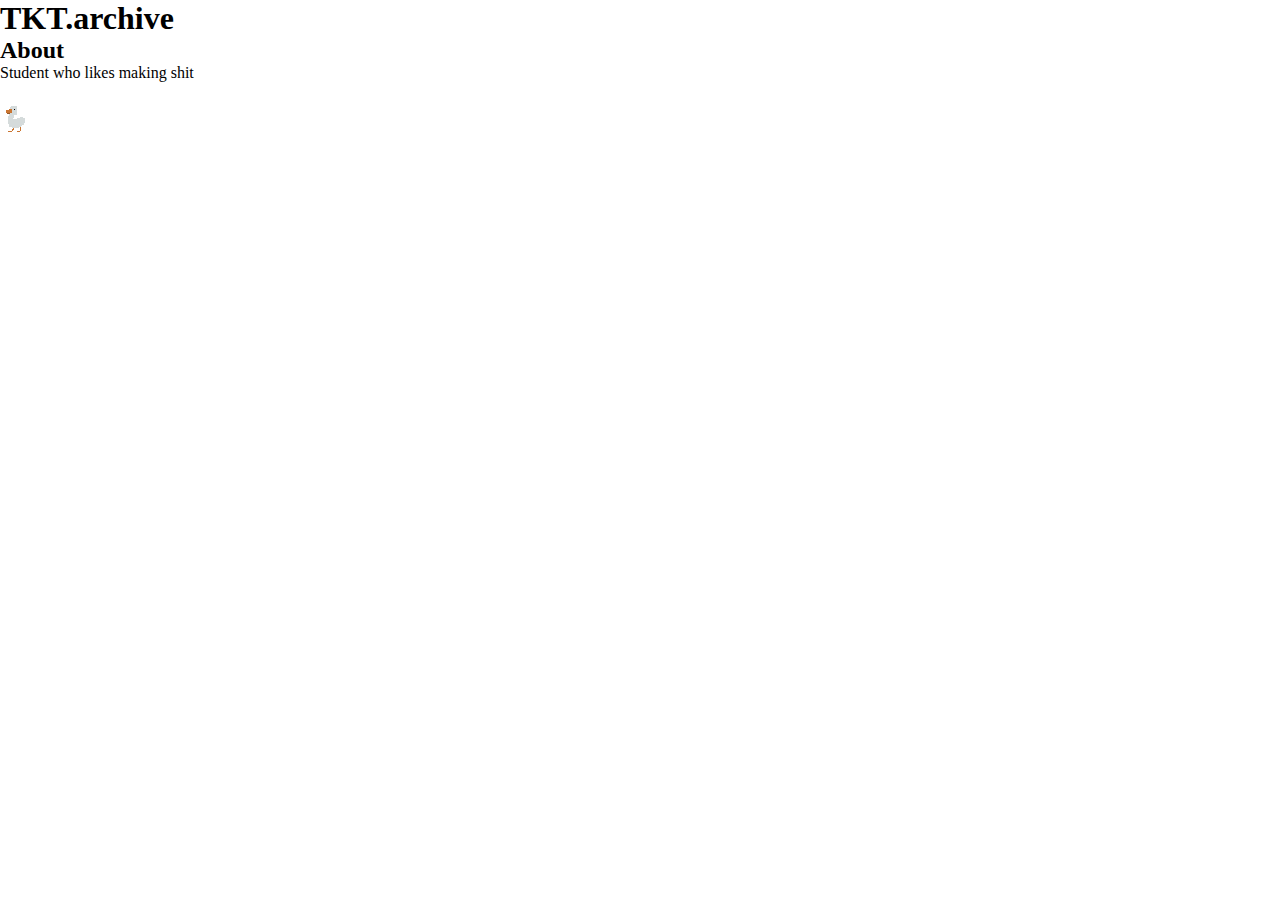
==== about.html @ 27c32eb1 "Web Font + Working links & Pages" ====
<!DOCTYPE html>
<html lang="en">
<head>
    <meta charset="UTF-8">
    <meta name="viewport" content="width=device-width, initial-scale=1.0">
    <title>TKT.archive - about</title>
    <link rel="stylesheet" href="css/style.css">
<style>




</style>

</head>


<body>
    <h1 class="h1">TKT.archive</h1>
    
    <h2>About</h2>
 <p>
    Student who likes making shit </p>
    <br>
    <img src=images\duckduck.gif>
   
   



    
</body>











</html>
---- css/style.css ----
* {
  margin: 0;
  padding: 0;
  box-sizing: border-box;
}

/*font*/
@font-face {
  font-family:'jsMath-cmti10'    ;
  src:url('fonts\jsMath-cmti10.woff');
  font-style: italic;
}

.navbar {
  display: flex;
  justify-content: space-between; /* to spread out the wordmark and icons */
  align-items: center;
  position: fixed;
  height:60px;
  top: 0;
  left: 0;
  right: 0;
  border-radius:0px 0px 24px 24px;
  background-color: #EEEBE1;
  color: #424240;
  padding: 10px 20px;
  z-index: 1000; /*navbar stays on top */
}

.wordmark {
  font-family: 'jsMath-cmti10';
  font-size: 34px;
  text-align: left;
  text-decoration: none;
  flex-grow: 1; /* Makes the wordmark take as much space as it needs */
  color:#424240
}

.wordmark:hover {
  color: #2319E2;
}

.nav-icons {
  display: flex;
  align-items: center;
  height:100%
}

.divider {
  width: 1px;
  height: 100%; 
  background-color: #424240;
  margin-right: 20px; /* space between divider and icons */
  position: absolute;
  top:0;
}

.icon {
  margin-left: 15px;
  display: flex;
  justify-content: center;
  align-items: center;
}

.icon:hover {
  color:#2319E2
}

.icon img {
  width: 24px; /* icon size */
  height: 24px;
  cursor: pointer;
  transition: transform 0.3s ease;
}

.menu-icon {
  display: none; /*hidden */
  cursor: pointer;
  margin-left: 20px;
}

/*dropdown menu*/
.dropdown {
  display: none; /* hidden */
  position: absolute;
  top: 40px; 
  right: 0; 
  width:63px;
  background-color: #EEEBE1;
  padding: 10px;
  border-radius: 0 0 5px 5px;
  /*box-shadow: 0 0 10px rgba(0, 0, 0, 0.3);*/
}

.dropdown.active {
  display: block; /* show when active */
}

.dropdown .icon {
  margin: 10px 0;
}

@media (max-width: 475px) {
  /* hide the regular icons on small screens */
  .nav-icons .icon {
      display: none;
  }

  /* show the menu icon on small screens */
  .menu-icon {
      display: block;
  }
}

/* masonry grid */
.masonry-with-columns {
    columns: 4 200px;
    column-gap: 1rem;
  }
  .masonry-with-columns div {
    width: 150px;
    background: #EC985A;
    color: white;
    margin: 0 0rem 0rem 0;
    display: inline-block;
    width: 100%;
    text-align: center;
    font-family: system-ui;
    font-weight: 900;
    font-size: 2rem;
    background-size: cover;
  }
  /* single cell grid */
  .masonry-with-columns div:nth-child(1) {
    height: 101px;
    line-height: 101px;
   object-fit: fill;
  }
  .masonry-with-columns div:nth-child(2) {
    height: 489px;
    line-height: 489px;
    object-fit: fill;
  }
  .masonry-with-columns div:nth-child(3) {
    height: 419px;
    line-height: 419px;
    
  }
  .masonry-with-columns div:nth-child(4) {
    height: 294px;
    line-height: 294px;
   
  }
  .masonry-with-columns div:nth-child(5) {
    height: 446px;
    line-height: 446px;
   
  }
  .masonry-with-columns div:nth-child(6) {
    height: 174px;
    line-height: 174px;
    
  }
  .masonry-with-columns div:nth-child(7) {
    height: 496px;
    line-height: 496px;
    
  }
  .masonry-with-columns div:nth-child(8) {
    height: 131px;
    line-height: 131px;
   
  }
  .masonry-with-columns div:nth-child(9) {
    height: 312px;
    line-height: 312px;
    
  }
  .masonry-with-columns div:nth-child(10) {
    height: 207px;
    line-height: 207px;
    background-size: cover;
  }
  .masonry-with-columns div:nth-child(11) {
    height: 155px;
    line-height: 155px;
  }
  .masonry-with-columns div:nth-child(12) {
    height: 355px;
    line-height: 355px;
  }
  .masonry-with-columns div:nth-child(13) {
    height: 289px;
    line-height: 289px;
  }
  .masonry-with-columns div:nth-child(14) {
    height: 212px;
    line-height: 212px;
  }
  .masonry-with-columns div:nth-child(15) {
    height: 296px;
    line-height: 296px;
  }
  .masonry-with-columns div:nth-child(16) {
    height: 170px;
    line-height: 170px;
  }
  .masonry-with-columns div:nth-child(17) {
    height: 194px;
    line-height: 194px;
  }
  .masonry-with-columns div:nth-child(18) {
    height: 195px;
    line-height: 195px;
  }
  .masonry-with-columns div:nth-child(19) {
    height: 316px;
    line-height: 316px;
  }
  .masonry-with-columns div:nth-child(20) {
    height: 320px;
    line-height: 320px;
  }
  .masonry-with-columns div:nth-child(21) {
    height: 227px;
    line-height: 227px;
  }
  .masonry-with-columns div:nth-child(22) {
    height: 219px;
    line-height: 219px;
  }
  .masonry-with-columns div:nth-child(23) {
    height: 386px;
    line-height: 386px;
  }
  .masonry-with-columns div:nth-child(24) {
    height: 129px;
    line-height: 129px;
  }
  .masonry-with-columns div:nth-child(25) {
    height: 355px;
    line-height: 355px;
  }
  .masonry-with-columns div:nth-child(26) {
    height: 350px;
    line-height: 350px;
  }
  .masonry-with-columns div:nth-child(27) {
    height: 143px;
    line-height: 143px;
  }
  .masonry-with-columns div:nth-child(28) {
    height: 404px;
    line-height: 404px;
  }
  .masonry-with-columns div:nth-child(29) {
    height: 209px;
    line-height: 209px;
  }
  .masonry-with-columns div:nth-child(30) {
    height: 349px;
    line-height: 349px;
  }
  .masonry-with-columns div:nth-child(31) {
    height: 140px;
    line-height: 140px;
  }
  .masonry-with-columns div:nth-child(32) {
    height: 212px;
    line-height: 212px;
  }
  .masonry-with-columns div:nth-child(33) {
    height: 324px;
    line-height: 324px;
  }
  .masonry-with-columns div:nth-child(34) {
    height: 251px;
    line-height: 251px;
  }
  .masonry-with-columns div:nth-child(35) {
    height: 238px;
    line-height: 238px;
  }
  .masonry-with-columns div:nth-child(36) {
    height: 410px;
    line-height: 410px;
  }

/* masonry grid */
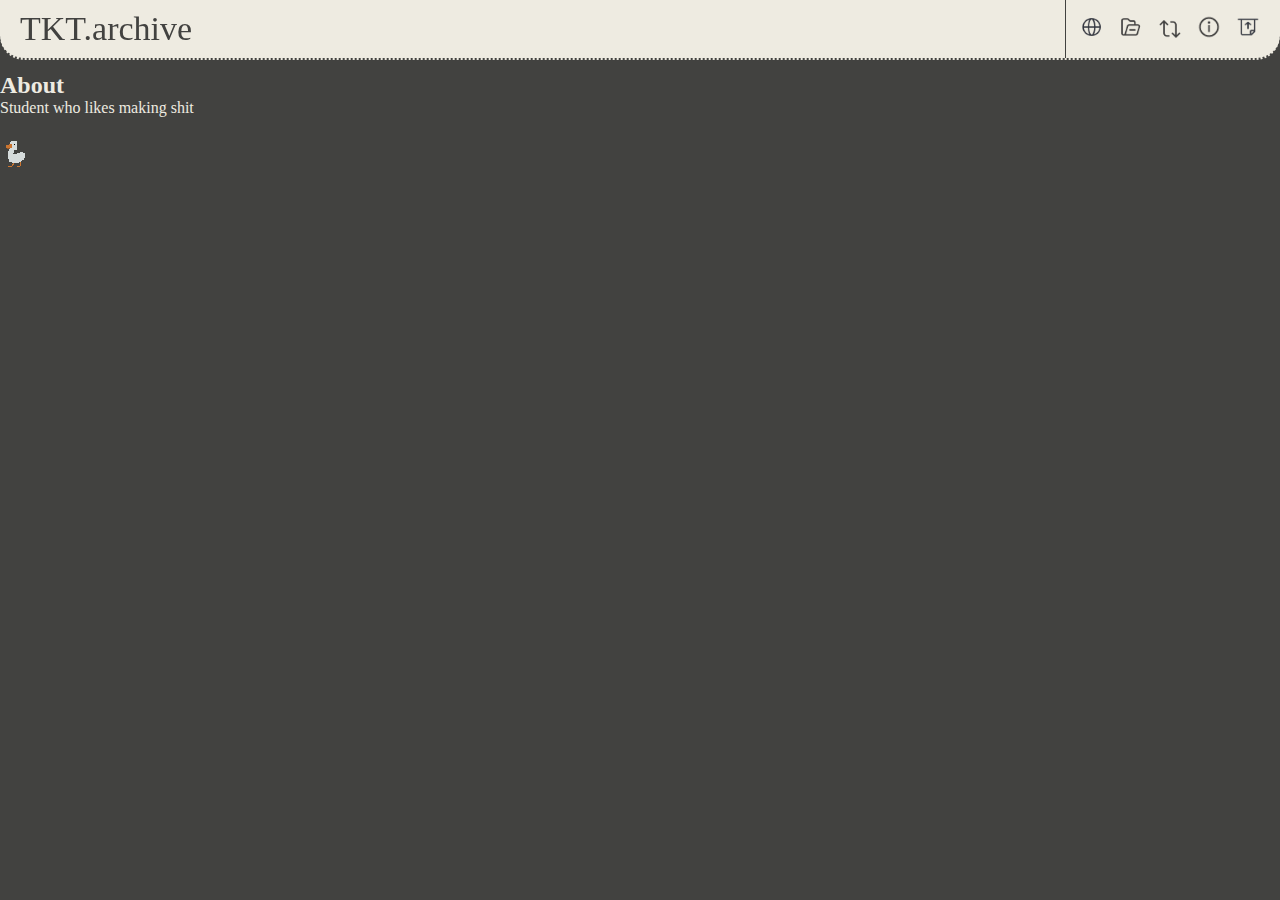
==== commit dc0050bd: "home navigation" ====
--- a/about.html
+++ b/about.html
@@ -8,16 +8,47 @@
     <link rel="stylesheet" href="css/style.css">
 <style>
 
-
-
-
 </style>
 
 </head>
 
 
 <body>
-    <h1 class="h1">TKT.archive</h1>
+    <header class="navbar">
+        <a href="index.html" class="wordmark">TKT.archive</a></div>
+        <div class="nav-icons">
+            <div class="divider"></div>
+            <a href="global_src.html"><div class="icon"><img src="icons\globe.png" alt="World" /></a></div>
+            <a href="library.html"><div class="icon"><img src="icons\Folder_open_alt.png" alt="Library" /></a></div>
+            <div class="icon"><img src="icons\Regroup.png" alt="Random" /></div>
+            <a href="about.html"><div class="icon"><img src="icons\Info.png" alt="About" /></a></div>
+            <a href="upload.html"><div class="icon"><img src="icons\Load_list_alt_light@3x.png" alt="Upload" /></a></div>
+        </div>
+    
+    
+    <div class="menu-icon" onclick="toggleDropdown()">
+      <img src="icons\Menu.png" alt="Menu"/>
+    </div>
+    </div>
+    
+    <div class="dropdown">
+      <a href="global_src.html"><div class="icon"><img src="icons\globe.png" alt="World" /></a></div>
+      <a href="library.html"><div class="icon"><img src="icons\Folder_open_alt.png" alt="Library" /></a></div>
+      <div class="icon"><img src="icons\Regroup.png" alt="Random" /></div>
+      <a href="about.html"><div class="icon"><img src="icons\Info.png" alt="About" /></a></div>
+      <a href="upload.html"><div class="icon"><img src="icons\Load_list_alt_light@3x.png" alt="Upload" /></a></div>
+    </div>
+    
+    
+    </header>
+    
+    <script>
+      function toggleDropdown() {
+          const dropdown = document.querySelector('.dropdown');
+          dropdown.classList.toggle('active');
+      }
+    </script>
+       <br>   <br>   <br>   <br>
     
     <h2>About</h2>
  <p>
--- a/css/style.css
+++ b/css/style.css
@@ -4,12 +4,26 @@
   box-sizing: border-box;
 }
 
+body {
+background-color: #424240;
+color: #EEEBE1;
+}
 /*font*/
 @font-face {
-  font-family:'jsMath-cmti10'    ;
+  font-family:'jsMath-cmti10';
   src:url('fonts\jsMath-cmti10.woff');
   font-style: italic;
 }
+
+  /* handjet-regular - latin */
+  @font-face {
+    font-display: swap; /* Check https://developer.mozilla.org/en-US/docs/Web/CSS/@font-face/font-display for other options. */
+    font-family: 'Handjet';
+    font-style: normal;
+    font-weight: 400;
+    src: url('../fonts/handjet-v19-latin-regular.woff2') format('woff2'); /* Chrome 36+, Opera 23+, Firefox 39+, Safari 12+, iOS 10+ */
+  }
+
 
 .navbar {
   display: flex;
@@ -25,6 +39,13 @@
   color: #424240;
   padding: 10px 20px;
   z-index: 1000; /*navbar stays on top */
+  border-bottom: 2px dotted #424240;
+}        
+
+/* hover link */
+a:hover {
+ color: 2319E2;
+ transition: 2s;
 }
 
 .wordmark {
@@ -32,12 +53,14 @@
   font-size: 34px;
   text-align: left;
   text-decoration: none;
-  flex-grow: 1; /* Makes the wordmark take as much space as it needs */
+  flex-grow: 1; /* makes the wordmark take as much space as it needs */
   color:#424240
+
 }
 
 .wordmark:hover {
   color: #2319E2;
+  transition: 2s;
 }
 
 .nav-icons {
@@ -62,10 +85,6 @@
   align-items: center;
 }
 
-.icon:hover {
-  color:#2319E2
-}
-
 .icon img {
   width: 24px; /* icon size */
   height: 24px;
@@ -86,10 +105,9 @@
   top: 40px; 
   right: 0; 
   width:63px;
-  background-color: #EEEBE1;
+  background-color:#EEEBE1;
   padding: 10px;
   border-radius: 0 0 5px 5px;
-  /*box-shadow: 0 0 10px rgba(0, 0, 0, 0.3);*/
 }
 
 .dropdown.active {
@@ -98,6 +116,25 @@
 
 .dropdown .icon {
   margin: 10px 0;
+}
+
+.image-container {
+  margin-top: 60px;
+  background-color: #EEEBE1;
+  position:relative;
+  width:auto;
+  height: auto;
+  display: block;
+  padding-bottom: 20px;
+
+}
+
+.tags {
+  margin-top: 10px;
+  font-size: 1.2rem;
+  color: #424240;
+  margin-bottom: 20px;
+  word-wrap: break-word;
 }
 
 @media (max-width: 475px) {
@@ -115,139 +152,122 @@
 /* masonry grid */
 .masonry-with-columns {
     columns: 4 200px;
-    column-gap: 1rem;
-  }
+    column-gap: .5rem;
+  }
+
+  .grid-container {
+    margin-top: 60px; 
+    border-radius: 24px 24px 0 0;
+    background-color:#EEEBE1; 
+    overflow: hidden; 
+    position: relative;
+    z-index: 1; /* grid container stays below nav */
+  }
+
   .masonry-with-columns div {
     width: 150px;
-    background: #EC985A;
-    color: white;
+    background: #EEEBE1;
+    color: #EEEBE1;
     margin: 0 0rem 0rem 0;
     display: inline-block;
     width: 100%;
+    height:fit-content;
     text-align: center;
-    font-family: system-ui;
     font-weight: 900;
     font-size: 2rem;
-    background-size: cover;
-  }
+    overflow: hidden;
+    position: relative;
+
+  }
+  .masonry-with-columns div img {
+    width:100%;
+    height:auto;
+    object-fit: cover;
+    display: block;
+  }
+
   /* single cell grid */
   .masonry-with-columns div:nth-child(1) {
-    height: 101px;
-    line-height: 101px;
-   object-fit: fill;
+   height: fit-content;
+  
   }
   .masonry-with-columns div:nth-child(2) {
-    height: 489px;
-    line-height: 489px;
-    object-fit: fill;
+    height: fit-content;
   }
   .masonry-with-columns div:nth-child(3) {
-    height: 419px;
-    line-height: 419px;
-    
+    height: fit-content;  
   }
   .masonry-with-columns div:nth-child(4) {
-    height: 294px;
-    line-height: 294px;
-   
+    height: fit-content;
   }
   .masonry-with-columns div:nth-child(5) {
-    height: 446px;
-    line-height: 446px;
-   
+    height: fit-content;
   }
   .masonry-with-columns div:nth-child(6) {
-    height: 174px;
-    line-height: 174px;
-    
+    height:fit-content; 
   }
   .masonry-with-columns div:nth-child(7) {
-    height: 496px;
-    line-height: 496px;
-    
+    height:fit-content;  
   }
   .masonry-with-columns div:nth-child(8) {
-    height: 131px;
-    line-height: 131px;
-   
+    height:fit-content;
   }
   .masonry-with-columns div:nth-child(9) {
-    height: 312px;
-    line-height: 312px;
-    
+    height:fit-content; 
   }
   .masonry-with-columns div:nth-child(10) {
-    height: 207px;
-    line-height: 207px;
-    background-size: cover;
+    height:fit-content;
   }
   .masonry-with-columns div:nth-child(11) {
-    height: 155px;
-    line-height: 155px;
+    height:fit-content;
   }
   .masonry-with-columns div:nth-child(12) {
-    height: 355px;
-    line-height: 355px;
+    height:fit-content;
   }
   .masonry-with-columns div:nth-child(13) {
-    height: 289px;
-    line-height: 289px;
+    height:fit-content;
   }
   .masonry-with-columns div:nth-child(14) {
-    height: 212px;
-    line-height: 212px;
+    height:fit-content;
   }
   .masonry-with-columns div:nth-child(15) {
-    height: 296px;
-    line-height: 296px;
+    height:fit-content;
   }
   .masonry-with-columns div:nth-child(16) {
-    height: 170px;
-    line-height: 170px;
+    height:fit-content;
   }
   .masonry-with-columns div:nth-child(17) {
-    height: 194px;
-    line-height: 194px;
+    height:fit-content;
   }
   .masonry-with-columns div:nth-child(18) {
-    height: 195px;
-    line-height: 195px;
+    height:fit-content;
   }
   .masonry-with-columns div:nth-child(19) {
-    height: 316px;
-    line-height: 316px;
+    height:fit-content;
   }
   .masonry-with-columns div:nth-child(20) {
-    height: 320px;
-    line-height: 320px;
+    height:fit-content;
   }
   .masonry-with-columns div:nth-child(21) {
-    height: 227px;
-    line-height: 227px;
+    height:fit-content;
   }
   .masonry-with-columns div:nth-child(22) {
-    height: 219px;
-    line-height: 219px;
+    height:fit-content;
   }
   .masonry-with-columns div:nth-child(23) {
-    height: 386px;
-    line-height: 386px;
+    height:fit-content;
   }
   .masonry-with-columns div:nth-child(24) {
-    height: 129px;
-    line-height: 129px;
+    height:fit-content;
   }
   .masonry-with-columns div:nth-child(25) {
-    height: 355px;
-    line-height: 355px;
+    height:fit-content;
   }
   .masonry-with-columns div:nth-child(26) {
-    height: 350px;
-    line-height: 350px;
+    height:fit-content;
   }
   .masonry-with-columns div:nth-child(27) {
-    height: 143px;
-    line-height: 143px;
+    height:fit-content;
   }
   .masonry-with-columns div:nth-child(28) {
     height: 404px;
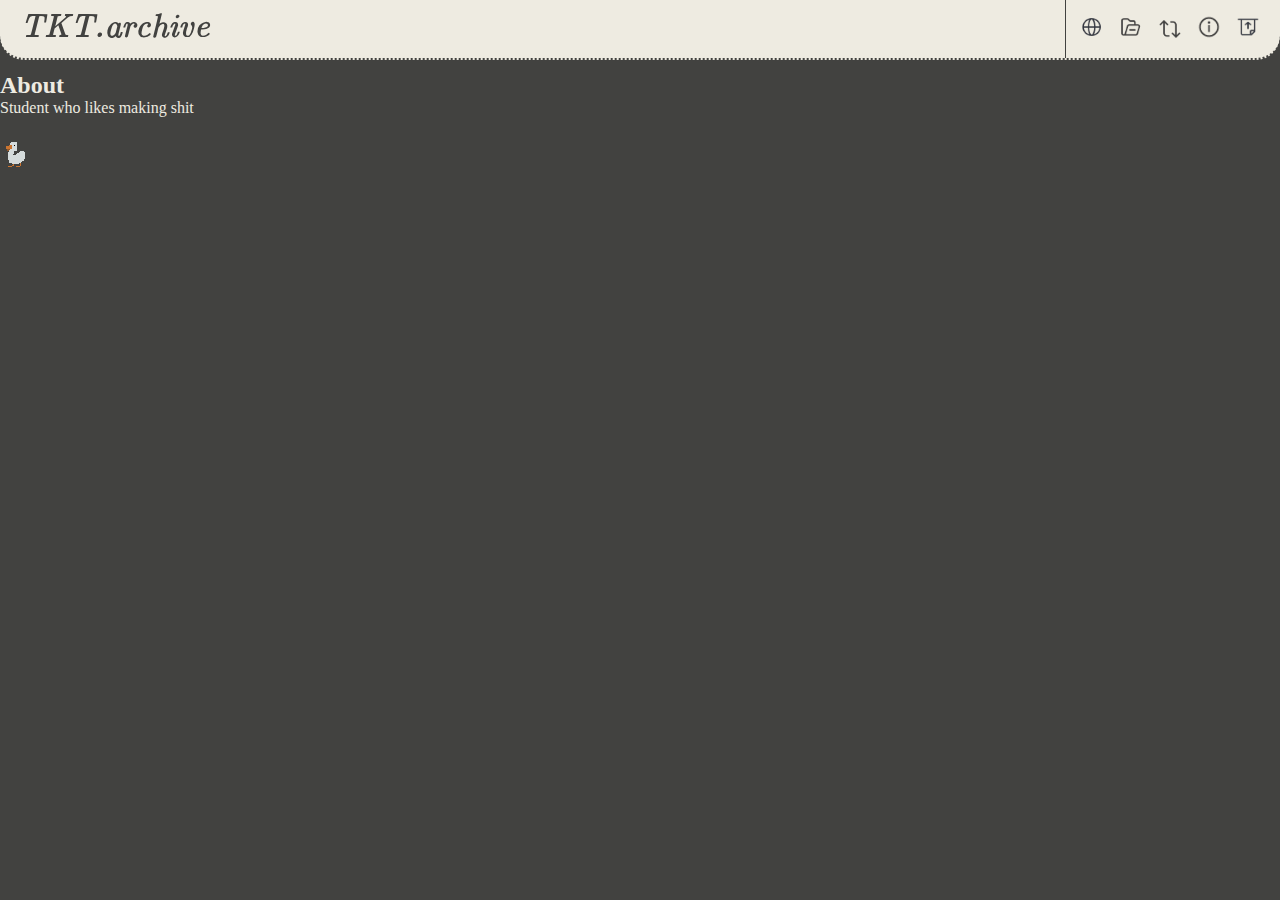
==== commit b762bfc6: "random ticket button working!" ====
--- a/about.html
+++ b/about.html
@@ -20,7 +20,7 @@
             <div class="divider"></div>
             <a href="global_src.html"><div class="icon"><img src="icons\globe.png" alt="World" /></a></div>
             <a href="library.html"><div class="icon"><img src="icons\Folder_open_alt.png" alt="Library" /></a></div>
-            <div class="icon"><img src="icons\Regroup.png" alt="Random" /></div>
+            <div class="icon random-trigger"><img src="icons/Regroup.png" alt="Random" /></div>
             <a href="about.html"><div class="icon"><img src="icons\Info.png" alt="About" /></a></div>
             <a href="upload.html"><div class="icon"><img src="icons\Load_list_alt_light@3x.png" alt="Upload" /></a></div>
         </div>
@@ -34,7 +34,7 @@
     <div class="dropdown">
       <a href="global_src.html"><div class="icon"><img src="icons\globe.png" alt="World" /></a></div>
       <a href="library.html"><div class="icon"><img src="icons\Folder_open_alt.png" alt="Library" /></a></div>
-      <div class="icon"><img src="icons\Regroup.png" alt="Random" /></div>
+      <div class="icon random-trigger"><img src="icons/Regroup.png" alt="Random" /></div>
       <a href="about.html"><div class="icon"><img src="icons\Info.png" alt="About" /></a></div>
       <a href="upload.html"><div class="icon"><img src="icons\Load_list_alt_light@3x.png" alt="Upload" /></a></div>
     </div>
@@ -57,10 +57,7 @@
     <img src=images\duckduck.gif>
    
    
-
-
-
-    
+<script src="random.js"></script>   
 </body>
 
 
--- a/css/style.css
+++ b/css/style.css
@@ -11,7 +11,7 @@
 /*font*/
 @font-face {
   font-family:'jsMath-cmti10';
-  src:url('fonts\jsMath-cmti10.woff');
+  src: url('../fonts/jsMath-cmti10.woff2');
   font-style: italic;
 }
 
@@ -42,20 +42,14 @@
   border-bottom: 2px dotted #424240;
 }        
 
-/* hover link */
-a:hover {
- color: 2319E2;
- transition: 2s;
-}
-
 .wordmark {
-  font-family: 'jsMath-cmti10';
+  font-family: 'jsmath-cmti10';
+  font-style: italic;
   font-size: 34px;
   text-align: left;
   text-decoration: none;
   flex-grow: 1; /* makes the wordmark take as much space as it needs */
   color:#424240
-
 }
 
 .wordmark:hover {
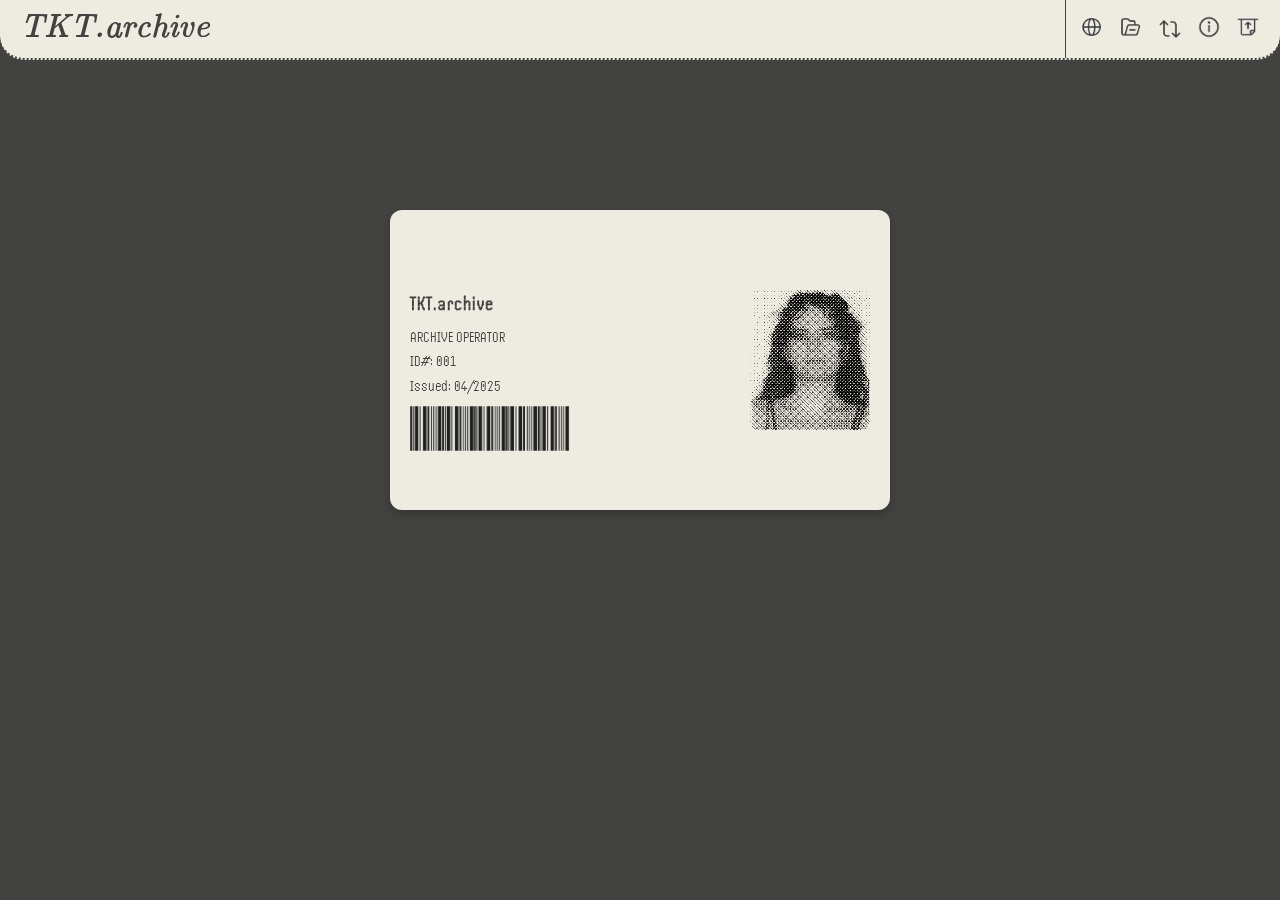
==== commit fb259a1d: "about page!" ====
--- a/about.html
+++ b/about.html
@@ -7,6 +7,128 @@
     <title>TKT.archive - about</title>
     <link rel="stylesheet" href="css/style.css">
 <style>
+
+.card-container {
+  perspective: 1000px;
+  display: flex;
+  justify-content: center;
+  align-items: center;
+  height: 80vh;
+}
+
+.card {
+  width: 500px;
+  height: 300px;
+  position: relative;
+  transform-style: preserve-3d;
+  transition: transform 0.6s ease;
+  cursor: pointer;
+}
+
+.card-front {
+  position: relative;
+  background-color: #EEEBE1;
+  border-radius: 8px;
+  display: flex;
+  flex-direction: column;
+  align-items: flex-start; 
+  justify-content: flex-start;
+  padding: 20px;
+}
+
+.id-photo {
+  width: 120px;
+  height: 140px;
+  overflow: hidden;
+  border-radius: 8px;
+  margin-left: 20px;
+}
+
+.id-image {
+  width: 100%;
+  height: 100%;
+  object-fit: cover;
+}
+
+.id-main {
+  display: flex;
+  width: 100%;
+  justify-content: space-between;
+  align-items: flex-start;
+}
+
+.id-content {
+  margin-top: 20px;
+  margin-bottom: 60px;
+}
+
+.id-info {
+  text-align: left;
+  font-size: 16px;
+  line-height: 1.4;
+}
+
+.id-info h3 {
+  margin-bottom: 8px;
+  font-size: 20px;
+  color: #424140;
+  letter-spacing: 1px;
+}
+
+.id-info p {
+  margin: 2px 0;
+  color: #424140;
+}
+
+.barcode {
+  position: absolute;
+  bottom: 20px;
+  left: 20px;
+  width: 160px;
+}
+
+.barcode img {
+  width: 100%;
+  height: auto;
+}
+
+.card-front,
+.card-back {
+  position: absolute;
+  width: 100%;
+  height: 100%;
+  border-radius: 12px;
+  background-color: #EEEBE1;
+  color: #424140;
+  font-family: 'Handjet', sans-serif;
+  backface-visibility: hidden;
+  display: flex;
+  flex-direction: column;
+  align-items: center;
+  justify-content: center;
+  padding: 20px;
+  box-shadow: 0 4px 8px rgba(0, 0, 0, 0.2);
+}
+
+.id-image {
+  width: 100%;
+  height: 100%;
+  object-fit: cover;
+  border-radius: 8px;
+}
+
+.card-back {
+  transform: rotateY(180deg);
+  background-image: url('images/moth.png'); 
+  background-repeat: no-repeat;
+  background-position: center;
+  background-size: contain; 
+  pointer-events: none;
+}
+
+.card.flipped {
+  transform: rotateY(180deg);
+}
 
 </style>
 
@@ -48,26 +170,43 @@
           dropdown.classList.toggle('active');
       }
     </script>
-       <br>   <br>   <br>   <br>
-    
-    <h2>About</h2>
- <p>
-    Student who likes making shit </p>
-    <br>
-    <img src=images\duckduck.gif>
-   
-   
-<script src="random.js"></script>   
+     <div class="card-container">
+      <div class="card">
+        <div class="card-front">
+          <div class="id-main">
+            <div class="id-info">
+              <h3>TKT.archive</h3>
+              <p>ARCHIVE OPERATOR</p>
+              <p>ID#: 001</p>
+              <p>Issued: 04/2025</p>
+            </div>
+        
+            <div class="id-photo">
+              <img src="images/id-photo.png" alt="ID Front" class="id-image">
+            </div>
+          </div>
+        
+          <div class="barcode">
+            <img src="images/barcode.png" alt="Barcode">
+          </div>
+        </div>
+
+        <div class="card-back">
+          <h2>More Info</h2>
+          <p>Obsessed with archives, fonts, weird scanners, and tiny data. Trying to preserve the ephemeral.</p>
+        </div>
+      </div>
+    </div>
+
+
+
+
+
+
+    <script>
+      document.querySelector('.card').addEventListener('click', function () {
+        this.classList.toggle('flipped');
+      });
+    </script>
 </body>
-
-
-
-
-
-
-
-
-
-
-
 </html>--- a/css/style.css
+++ b/css/style.css
@@ -301,6 +301,3 @@
   }
 
 /* masonry grid */
-
-
-
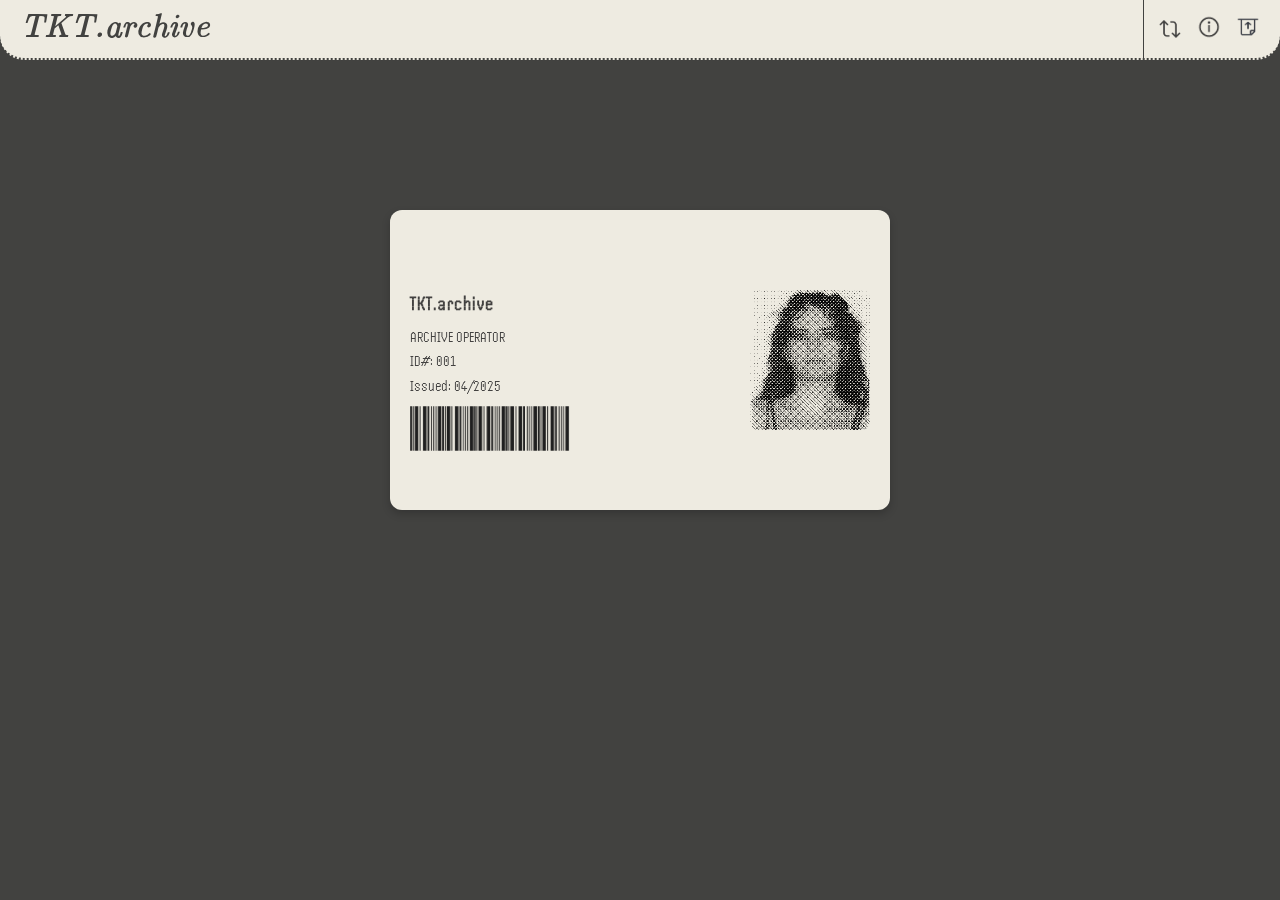
==== commit 1b7bf3de: "polish and fixing up pages" ====
--- a/about.html
+++ b/about.html
@@ -92,6 +92,8 @@
   height: auto;
 }
 
+
+
 .card-front,
 .card-back {
   position: absolute;
@@ -140,8 +142,6 @@
         <a href="index.html" class="wordmark">TKT.archive</a></div>
         <div class="nav-icons">
             <div class="divider"></div>
-            <a href="global_src.html"><div class="icon"><img src="icons\globe.png" alt="World" /></a></div>
-            <a href="library.html"><div class="icon"><img src="icons\Folder_open_alt.png" alt="Library" /></a></div>
             <div class="icon random-trigger"><img src="icons/Regroup.png" alt="Random" /></div>
             <a href="about.html"><div class="icon"><img src="icons\Info.png" alt="About" /></a></div>
             <a href="upload.html"><div class="icon"><img src="icons\Load_list_alt_light@3x.png" alt="Upload" /></a></div>
@@ -154,8 +154,6 @@
     </div>
     
     <div class="dropdown">
-      <a href="global_src.html"><div class="icon"><img src="icons\globe.png" alt="World" /></a></div>
-      <a href="library.html"><div class="icon"><img src="icons\Folder_open_alt.png" alt="Library" /></a></div>
       <div class="icon random-trigger"><img src="icons/Regroup.png" alt="Random" /></div>
       <a href="about.html"><div class="icon"><img src="icons\Info.png" alt="About" /></a></div>
       <a href="upload.html"><div class="icon"><img src="icons\Load_list_alt_light@3x.png" alt="Upload" /></a></div>
@@ -193,7 +191,7 @@
 
         <div class="card-back">
           <h2>More Info</h2>
-          <p>Obsessed with archives, fonts, weird scanners, and tiny data. Trying to preserve the ephemeral.</p>
+          <p>Obsessed with archives, fonts, weird scanners, and tiny data.<br> Trying to preserve the ephemeral.</p>
         </div>
       </div>
     </div>
@@ -208,5 +206,6 @@
         this.classList.toggle('flipped');
       });
     </script>
+    <script src="random.js"></script>
 </body>
 </html>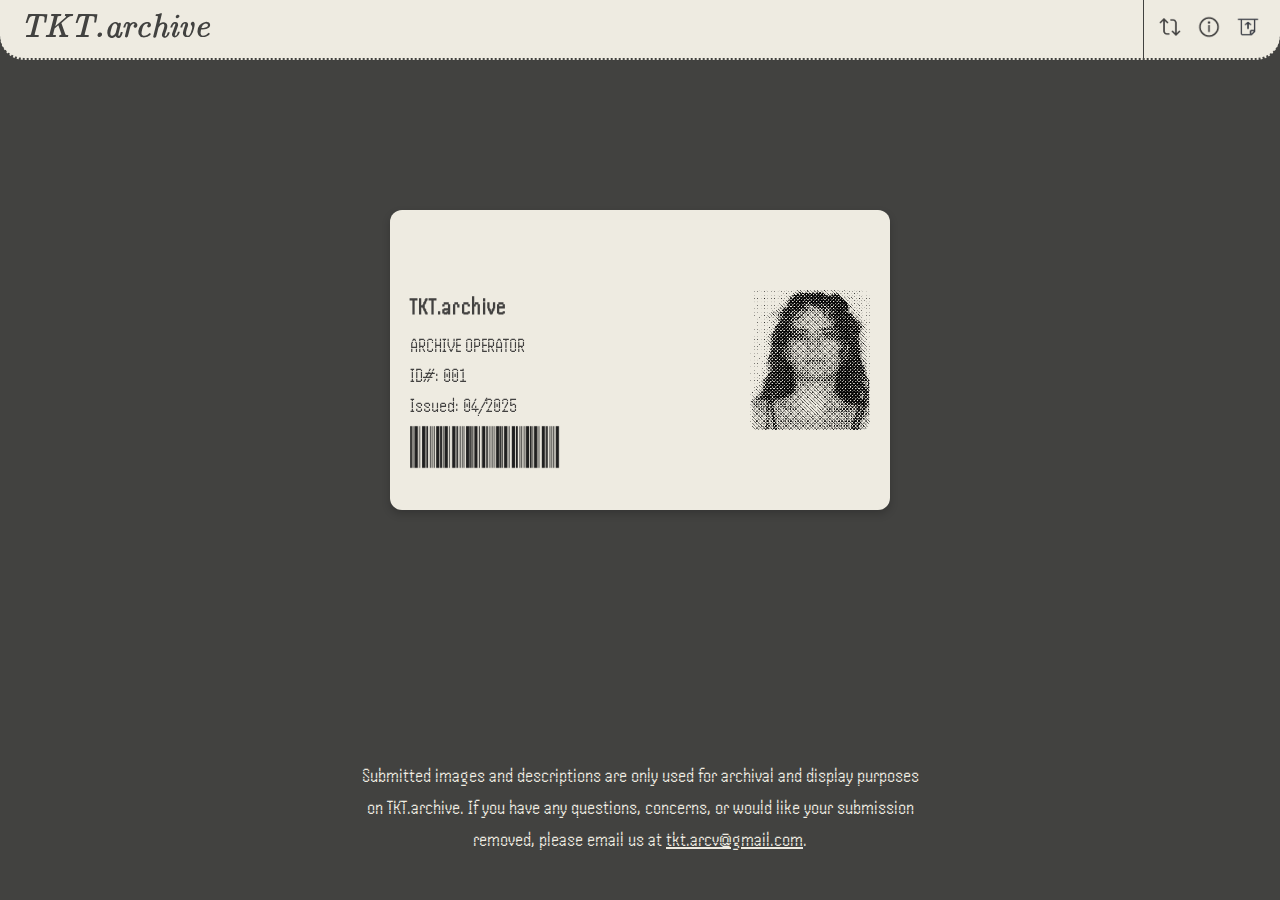
==== commit c1a1aa8f: "final touches" ====
--- a/about.html
+++ b/about.html
@@ -64,13 +64,13 @@
 
 .id-info {
   text-align: left;
-  font-size: 16px;
+  font-size: 20px;
   line-height: 1.4;
 }
 
 .id-info h3 {
   margin-bottom: 8px;
-  font-size: 20px;
+  font-size: 24px;
   color: #424140;
   letter-spacing: 1px;
 }
@@ -82,9 +82,9 @@
 
 .barcode {
   position: absolute;
-  bottom: 20px;
+  bottom: 5px;
   left: 20px;
-  width: 160px;
+  width: 150px;
 }
 
 .barcode img {
@@ -138,29 +138,58 @@
 
 
 <body>
-    <header class="navbar">
-        <a href="index.html" class="wordmark">TKT.archive</a></div>
-        <div class="nav-icons">
-            <div class="divider"></div>
-            <div class="icon random-trigger"><img src="icons/Regroup.png" alt="Random" /></div>
-            <a href="about.html"><div class="icon"><img src="icons\Info.png" alt="About" /></a></div>
-            <a href="upload.html"><div class="icon"><img src="icons\Load_list_alt_light@3x.png" alt="Upload" /></a></div>
-        </div>
-    
-    
+  <header class="navbar">
+    <a href="index.html" class="wordmark">TKT.archive</a>
+  
+    <div class="nav-icons">
+      <div class="divider"></div>
+  
+      <div class="icon tooltip random-trigger">
+        <img src="icons/Regroup.png" alt="Random" />
+        <span class="tooltip-text">Random</span>
+      </div>
+  
+      <a href="about.html">
+        <div class="icon tooltip">
+          <img src="icons/Info.png" alt="About" />
+          <span class="tooltip-text">About</span>
+        </div>
+      </a>
+  
+      <a href="upload.html">
+        <div class="icon tooltip">
+          <img src="icons/Load_list_alt_light@3x.png" alt="Upload" />
+          <span class="tooltip-text">Upload</span>
+        </div>
+      </a>
+    </div>
+  
     <div class="menu-icon" onclick="toggleDropdown()">
-      <img src="icons\Menu.png" alt="Menu"/>
-    </div>
-    </div>
-    
+      <img src="icons/Menu.png" alt="Menu" />
+    </div>
+  
     <div class="dropdown">
-      <div class="icon random-trigger"><img src="icons/Regroup.png" alt="Random" /></div>
-      <a href="about.html"><div class="icon"><img src="icons\Info.png" alt="About" /></a></div>
-      <a href="upload.html"><div class="icon"><img src="icons\Load_list_alt_light@3x.png" alt="Upload" /></a></div>
-    </div>
-    
-    
-    </header>
+      <div class="icon tooltip random-trigger">
+        <img src="icons/Regroup.png" alt="Random" />
+        <span class="tooltip-text">Random</span>
+      </div>
+  
+      <a href="about.html">
+        <div class="icon tooltip">
+          <img src="icons/Info.png" alt="About" />
+          <span class="tooltip-text">About</span>
+        </div>
+      </a>
+  
+      <a href="upload.html">
+        <div class="icon tooltip">
+          <img src="icons/Load_list_alt_light@3x.png" alt="Upload" />
+          <span class="tooltip-text">Upload</span>
+        </div>
+      </a>
+    </div>
+  </header>
+  
     
     <script>
       function toggleDropdown() {
@@ -196,7 +225,12 @@
       </div>
     </div>
 
-
+    <div style="max-width: 600px; margin: 0 auto; text-align: center; padding: 40px 20px; font-family: 'Handjet', sans-serif; font-size: 20px; color: #EEEBE1; line-height: 1.6;">
+      <p>
+        Submitted images and descriptions are only used for archival and display purposes on TKT.archive. If you have any questions, concerns, or would like your submission removed, please email us at 
+        <a href="mailto:tkt.arcv@gmail.com" style="color: #EEEBE1; text-decoration: underline;">tkt.arcv@gmail.com</a>.
+      </p>
+    </div>
 
 
 
--- a/css/style.css
+++ b/css/style.css
@@ -131,6 +131,36 @@
   word-wrap: break-word;
 }
 
+.tooltip {
+  position: relative;
+  display: inline-block;
+}
+
+.tooltip .tooltip-text {
+  visibility: hidden;
+  opacity: 0;
+  background-color: #424140;
+  color: #fff;
+  text-align: center;
+  padding: 4px 8px;
+  border-radius: 4px;
+  font-size: 12px;
+  font-family: 'Handjet', sans-serif;
+  position: absolute;
+  top: 100%; 
+  left: 50%;
+  transform: translateX(-50%);
+  white-space: nowrap;
+  z-index: 999;
+  margin-top: 6px;
+  transition: opacity 0.3s ease;
+}
+
+.tooltip:hover .tooltip-text {
+  visibility: visible;
+  opacity: 1;
+}
+
 @media (max-width: 475px) {
   /* hide the regular icons on small screens */
   .nav-icons .icon {
